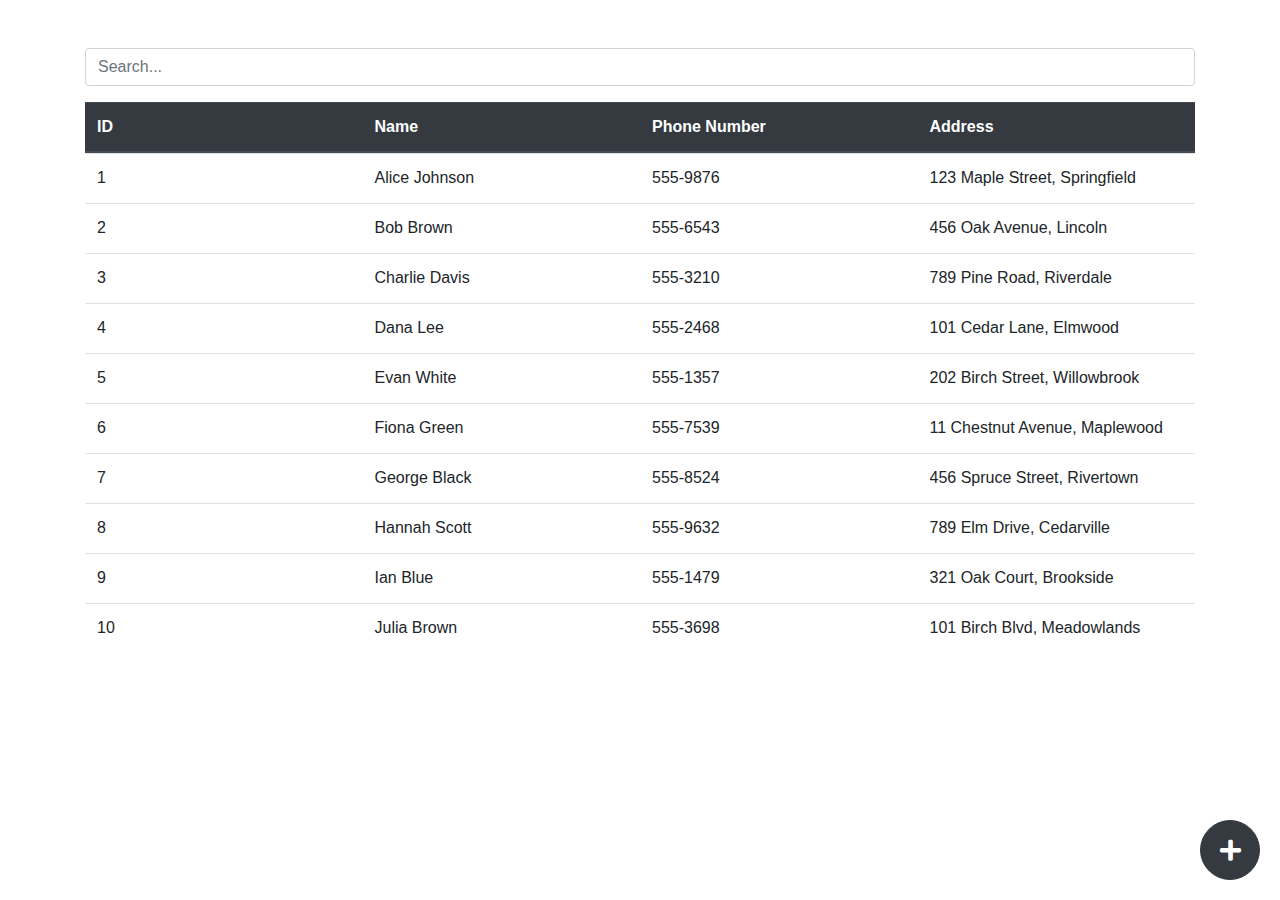
==== pages/customers.html @ 84147269 "initial commit most of the front end is done" ====
<!DOCTYPE html>
<html lang="en">
<head>
    <meta charset="UTF-8">
    <meta name="viewport" content="width=device-width, initial-scale=1.0">
    <title>Customer Management</title>
    <link rel="stylesheet" href="https://stackpath.bootstrapcdn.com/bootstrap/4.5.2/css/bootstrap.min.css">
    <link rel="stylesheet" href="https://cdnjs.cloudflare.com/ajax/libs/font-awesome/5.15.4/css/all.min.css">
    <link rel="stylesheet" href="../styles/customer.css">
</head>
<body>
    <div class="container mt-5">
        <div class="d-flex justify-content-center ">

            <input type="text" id="customerSearchBar" class="form-control w-60" placeholder="Search...">
        </div>

        <table class="table table-hover mt-3" id="customerTable">
            <thead class="thead-dark">
                <tr>
                    <th>ID</th>
                    <th>Name</th>
                    <th>Phone Number</th>
                    <th>Address</th>
                </tr>
            </thead>
            <tbody id="customerTableBody"></tbody>
        </table>

        <button title="addcustomer" id="addCustomerBtn" class="btn btn-dark add-btn">
            <i class="fas fa-plus"></i>
        </button>
    </div>

    <!-- Edit Customer Modal -->
    <div class="modal fade" id="editCustomerModal" tabindex="-1" aria-labelledby="editCustomerLabel" aria-hidden="true">
        <div class="modal-dialog">
            <div class="modal-content">
                <div class="modal-header">
                    <h5 class="modal-title" id="editCustomerLabel">Edit Customer</h5>
                    <button type="button" class="close" data-dismiss="modal" aria-label="Close">
                        <span aria-hidden="true">&times;</span>
                    </button>
                </div>
                <div class="modal-body">
                    <form id="editCustomerForm">
                        <div class="form-group">
                            <label for="customerName">Name</label>
                            <input type="text" class="form-control" id="customerName" required>
                        </div>
                        <div class="form-group">
                            <label for="customerPhone">Phone Number</label>
                            <input type="text" class="form-control" id="customerPhone" required>
                        </div>
                        <div class="form-group">
                            <label for="customerAddress">Address</label>
                            <textarea class="form-control" id="customerAddress" required></textarea>
                        </div>
                    </form>
                </div>
                <div class="modal-footer">
                    <button type="button" class="btn btn-secondary" data-dismiss="modal">Close</button>
                    <button type="button" class="btn btn-danger" id="deleteCustomerBtn">Delete</button>
                    <button type="button" class="btn btn-primary" id="saveCustomerBtn">Save changes</button>
                </div>
            </div>
        </div>
    </div>

    <!-- Add Customer Modal -->
    <div class="modal fade" id="addCustomerModal" tabindex="-1" aria-labelledby="addCustomerLabel" aria-hidden="true">
        <div class="modal-dialog">
            <div class="modal-content">
                <div class="modal-header">
                    <h5 class="modal-title" id="addCustomerLabel">Add New Customer</h5>
                    <button type="button" class="close" data-dismiss="modal" aria-label="Close">
                        <span aria-hidden="true">&times;</span>
                    </button>
                </div>
                <div class="modal-body">
                    <form id="addCustomerForm">
                        <div class="form-group">
                            <label for="newCustomerName">Name</label>
                            <input type="text" class="form-control" id="newCustomerName" required>
                        </div>
                        <div class="form-group">
                            <label for="newCustomerPhone">Phone Number</label>
                            <input type="text" class="form-control" id="newCustomerPhone" required>
                        </div>
                        <div class="form-group">
                            <label for="newCustomerAddress">Address</label>
                            <textarea class="form-control" id="newCustomerAddress" required></textarea>
                        </div>
                    </form>
                </div>
                <div class="modal-footer">
                    <button type="button" class="btn btn-secondary" data-dismiss="modal">Close</button>
                    <button type="button" class="btn btn-primary" id="addNewCustomerBtn">Add Customer</button>
                </div>
            </div>
        </div>
    </div>

    <script src="https://code.jquery.com/jquery-3.5.1.min.js"></script>
    <script src="https://cdn.jsdelivr.net/npm/popper.js@1.16.1/dist/umd/popper.min.js"></script>
    <script src="https://stackpath.bootstrapcdn.com/bootstrap/4.5.2/js/bootstrap.min.js"></script>
    <script src="../scripts/customer.js"></script>
</body>
</html>
---- styles/customer.css ----
.add-btn {
    position: fixed;
    bottom: 20px;
    right: 20px;
    border-radius: 50%;
    width: 60px;
    height: 60px;
    font-size: 24px;
    display: flex;
    justify-content: center;
    align-items: center;
}

#customerTable {
    width: 100%;
    
}

#customerTableBody {
    display: block; 
    max-height: 60vh; 
    overflow-y: auto; 
}

#customerTable thead, #customerTable tbody tr {
    display: table;
    table-layout: fixed;
    width: 100%; 

}

#customerTable tbody tr {
    height: 50px; 
    
}
tr:hover{
    cursor: pointer;
}
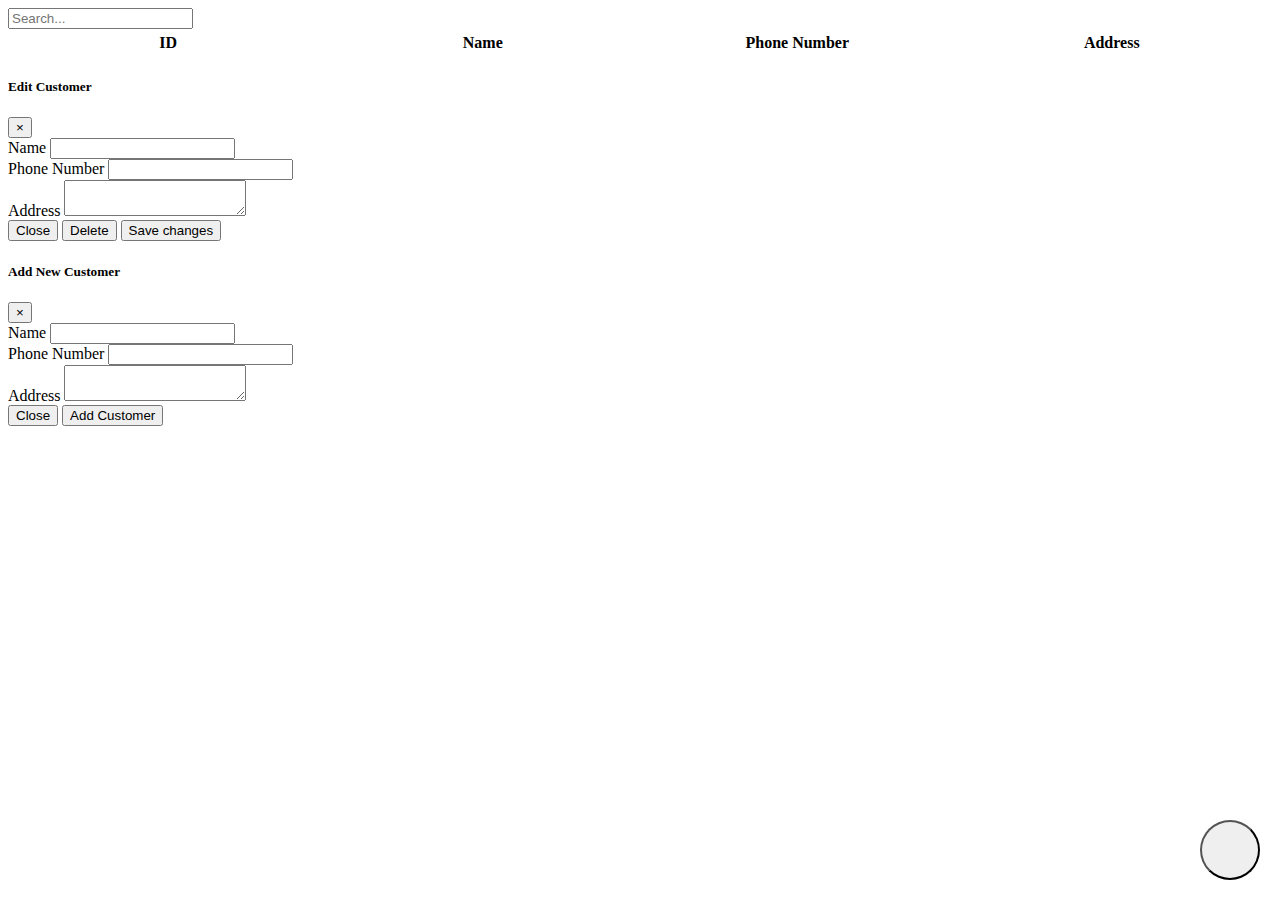
==== commit ab5f4e12: "remove unneasary boiler plate code and add a side nav a animation" ====
--- a/pages/customers.html
+++ b/pages/customers.html
@@ -4,8 +4,7 @@
     <meta charset="UTF-8">
     <meta name="viewport" content="width=device-width, initial-scale=1.0">
     <title>Customer Management</title>
-    <link rel="stylesheet" href="https://stackpath.bootstrapcdn.com/bootstrap/4.5.2/css/bootstrap.min.css">
-    <link rel="stylesheet" href="https://cdnjs.cloudflare.com/ajax/libs/font-awesome/5.15.4/css/all.min.css">
+   
     <link rel="stylesheet" href="../styles/customer.css">
 </head>
 <body>
@@ -101,9 +100,7 @@
         </div>
     </div>
 
-    <script src="https://code.jquery.com/jquery-3.5.1.min.js"></script>
-    <script src="https://cdn.jsdelivr.net/npm/popper.js@1.16.1/dist/umd/popper.min.js"></script>
-    <script src="https://stackpath.bootstrapcdn.com/bootstrap/4.5.2/js/bootstrap.min.js"></script>
+
     <script src="../scripts/customer.js"></script>
 </body>
 </html>
